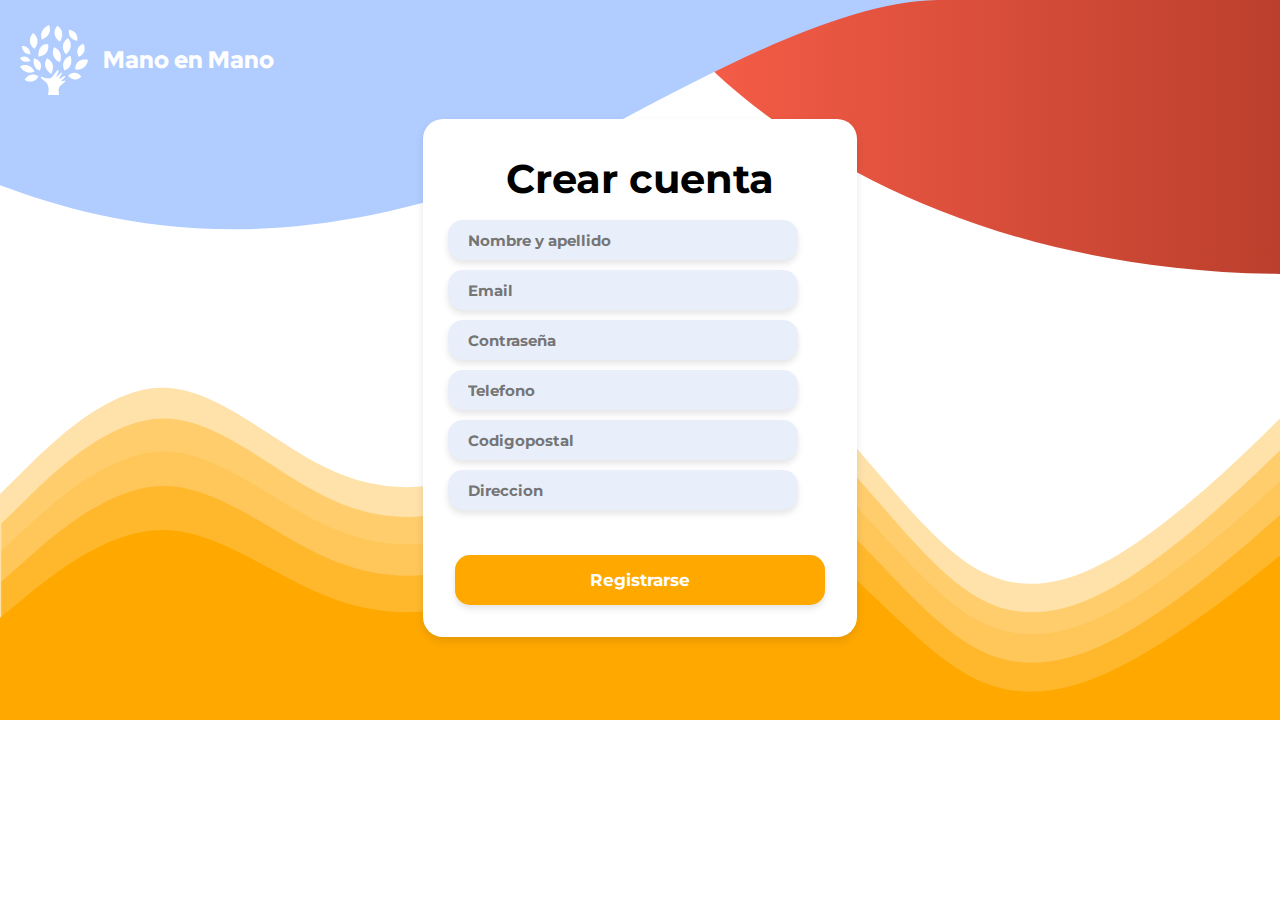
==== crearcuentadonante.html @ 53f03059 "cambios casi pasar todo ong" ====
<!DOCTYPE html>
<html lang="en">

<head>
    <meta charset="UTF-8">
    <meta http-equiv="X-UA-Compatible" content="IE=edge">
    <meta name="viewport" content="width=device-width, initial-scale=1.0">
    <title>Dan</title>
    <link rel="stylesheet" href="crearcuentadonante.css">
</head>

<body>
    <header>
        <div class="logo">
            <a href="./index.html" class="nombrePagina">
                <img src="./Group 111.svg"></img>
                <p>Mano en Mano</p>
            </a>
            <div>
        </header>
        <form class="conteiner">
            <div class="llenar">
              <h2>Crear cuenta</h2>
                <div class="inputs">
                    <input type="Nombre" placeholder="Nombre y apellido" class="espacios">
                    <input type="Email" placeholder="Email" class="espacios">
                    <input type="contraseña" placeholder="Contraseña" class="espacios">
                    <input type="telefono" placeholder="Telefono" class="espacios">
                    <input type="codigopostal" placeholder="Codigopostal" class="espacios">
                    <input type="direccion" placeholder="Direccion" class="espacios">
                </div>
                    <button class="botoniniciarsesion"> Registrarse </button>

            </div>
          </form>
           <script src="crearcuentadonante.js"></script>
      </body>
    </html>
---- crearcuentadonante.css ----
@import url('https://fonts.googleapis.com/css2?family=Red+Hat+Display:ital,wght@0,300..900;1,300..900&display=swap');
@import url('https://fonts.googleapis.com/css2?family=Montserrat:ital,wght@0,100..900;1,100..900&family=Open+Sans:ital,wght@0,300..800;1,300..800&family=Red+Hat+Display:ital,wght@0,300..900;1,300..900&display=swap');
@import url('https://fonts.googleapis.com/css2?family=Open+Sans:ital,wght@0,300..800;1,300..800&family=Red+Hat+Display:ital,wght@0,300..900;1,300..900&display=swap');
header{
    padding: 20px;
    display: flex;
    align-items: center;
    justify-content: space-between
  }
  .logo a {
    display: flex;
    gap: 15px;
  }
  .logo img {
    height: 70px;
    width: auto;
  }
  
  header nav {
    display: flex;
    gap: 12px;
  }
  /* clase de nombre de logo */
  .nombrePagina{ 
    align-items: center;
    display: flex;
    text-decoration: none;
    color: white;
    font-weight: 900;
    font-size: 24px;
    font-family: "Red Hat Display", sans-serif;
  }
  body {
    background-image: url('./Group\ 114.svg');
    margin: 0; /* Elimina el margen predeterminado del cuerpo */
    background-size: 100% auto; /* Ajusta el ancho al 100% sin alterar la altura proporcional */
    background-position: top center; /* Coloca la imagen centrada en la parte superior */
    background-repeat: no-repeat; /* Evita que la imagen se repita */}
    .conteiner{
        display: flex;
        margin: 0 auto;
        flex-direction: row;
        align-items: center;
        background-color: white; /* Color de fondo de la caja */
        border-radius: 20px; /* Bordes redondeados */
        box-shadow: 0 4px 8px rgba(0, 0, 0, 0.1); /* Sombra suave */
        padding: 25px; /* Espacio interior */
        width: fit-content; /* Tamaño automático basado en el contenido */
        justify-content: center;

      }
   

      .espacios{
        background-color: #E8EFFB; /* Color de fondo */
        border: none; /* Sin bordes */
        color: rgb(0, 0, 0); /* Texto en blanco */
        text-decoration: none; /* Sin subrayado */
        display: inline-block; /* Mostrar como bloque en línea */
        font-size: 15px; /* Tamaño del texto reducido */
        font-weight: bold; /* Texto en negrita */
        border-radius: 15px; /* Bordes redondeados más pequeños */
        transition: background-color 0.3s, transform 0.2s; /* Transición suave de color y efecto de clic */
        box-shadow: 0 4px 6px rgba(0, 0, 0, 0.1); /* Sombra sutil */
        cursor: pointer; /* Cambia el cursor a puntero */
        width: 350px; /* Botón más pequeño */
        height: 40px; /* Altura más pequeña */
        display: flex;
        font-family: "Montserrat", sans-serif;
        transition: 0.3s ease;
        padding-left: 20px;
        box-sizing: border-box;
        margin-bottom: 10px;
      }
      .llenar h2
        {
            font-size: 40px;
            font-family: "Montserrat", sans-serif;
            text-align: center;
            margin-top: 10px;
            margin-bottom: 17px;

          }
          .botoniniciarsesion{
            background-color:#FFA800; /* Color de fondo */
            border: none; /* Sin bordes */
            color: rgb(253, 253, 253); /* Texto en blanco */
            text-align: center; /* Texto centrado */
            text-decoration: none; /* Sin subrayado */
            display: inline-block; /* Mostrar como bloque en línea */
            font-size: 17px; /* Tamaño del texto reducido */
            font-weight: bold; /* Texto en negrita */
            border-radius: 15px; /* Bordes redondeados más pequeños */
            transition: background-color 0.3s, transform 0.2s; /* Transición suave de color y efecto de clic */
            box-shadow: 0 4px 6px rgba(0, 0, 0, 0.1); /* Sombra sutil */
            cursor: pointer; /* Cambia el cursor a puntero */
            width: 370px; /* Botón más pequeño */
            height: 50px; /* Altura más pequeña */
            display: flex;
            justify-content: center; /* Centra el contenido horizontalmente */
            align-items: center; /* Centra el contenido verticalmente */
            font-family: "Montserrat", sans-serif;
            margin: 7px;
            transition: 0.3s ease;
            margin-top: 45px;
            }
            .botoniniciarsesion:hover{
              background-color: #FFA800;
              transform: scale(1.1);
            }
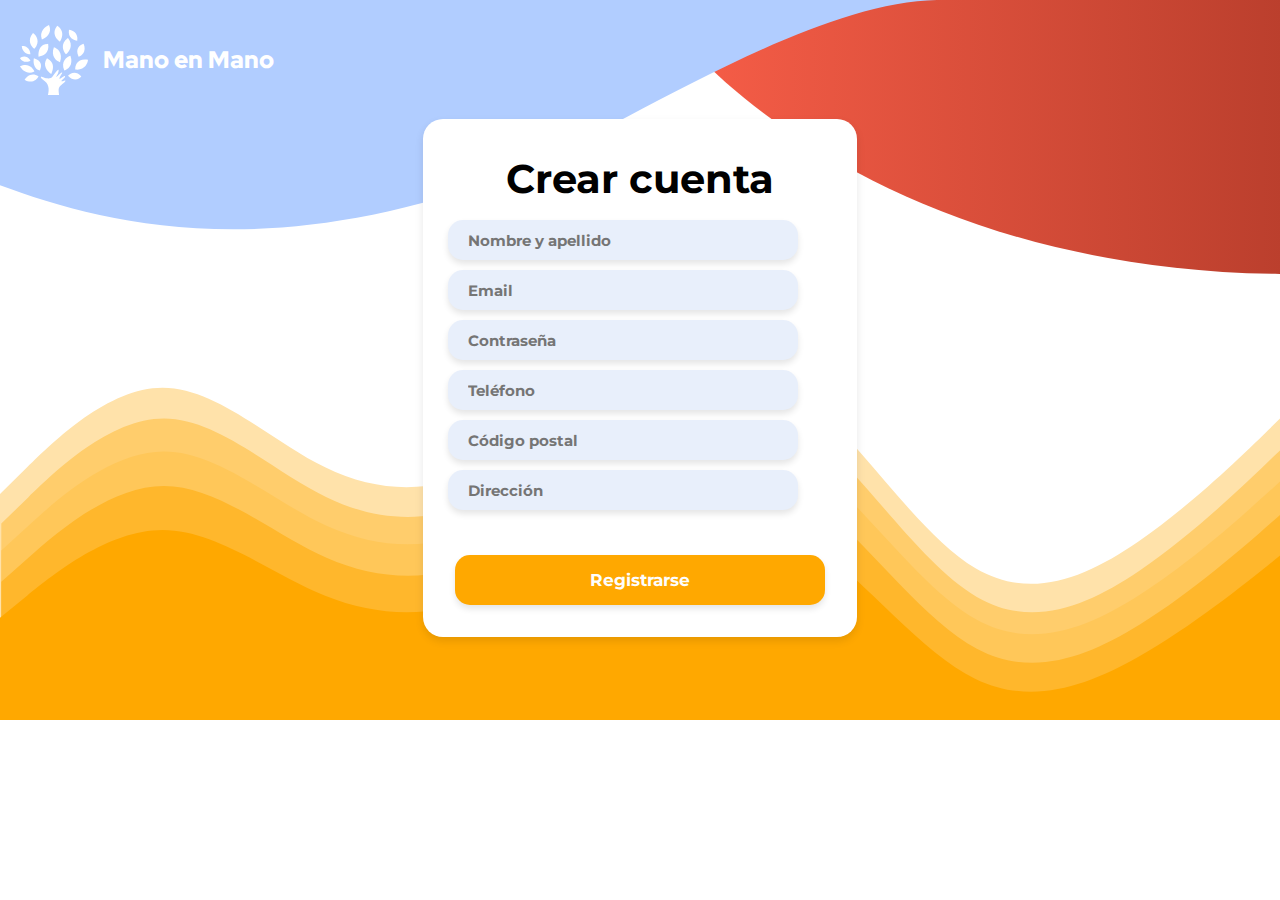
==== commit 02ef2bb7: "Conexion con front" ====
--- a/crearcuentadonante.html
+++ b/crearcuentadonante.html
@@ -5,7 +5,7 @@
     <meta charset="UTF-8">
     <meta http-equiv="X-UA-Compatible" content="IE=edge">
     <meta name="viewport" content="width=device-width, initial-scale=1.0">
-    <title>Dan</title>
+    <title>Crear Cuenta Donante</title>
     <link rel="stylesheet" href="crearcuentadonante.css">
 </head>
 
@@ -13,26 +13,26 @@
     <header>
         <div class="logo">
             <a href="./index.html" class="nombrePagina">
-                <img src="./Group 111.svg"></img>
+                <img src="./Group 111.svg" alt="Logo">
                 <p>Mano en Mano</p>
             </a>
-            <div>
-        </header>
-        <form class="conteiner">
-            <div class="llenar">
-              <h2>Crear cuenta</h2>
-                <div class="inputs">
-                    <input type="Nombre" placeholder="Nombre y apellido" class="espacios">
-                    <input type="Email" placeholder="Email" class="espacios">
-                    <input type="contraseña" placeholder="Contraseña" class="espacios">
-                    <input type="telefono" placeholder="Telefono" class="espacios">
-                    <input type="codigopostal" placeholder="Codigopostal" class="espacios">
-                    <input type="direccion" placeholder="Direccion" class="espacios">
-                </div>
-                    <button class="botoniniciarsesion"> Registrarse </button>
+        </div>
+    </header>
+    <form id="form-crear-donante" class="conteiner">
+        <div class="llenar">
+            <h2>Crear cuenta</h2>
+            <div class="inputs">
+                <input type="text" name="nombre" id="nombre" placeholder="Nombre y apellido" class="espacios">
+                <input type="email" name="email" id="email" placeholder="Email" class="espacios">
+                <input type="password" name="contraseña" id="contraseña" placeholder="Contraseña" class="espacios">
+                <input type="tel" name="telefono" id="telefono" placeholder="Teléfono" class="espacios">
+                <input type="text" name="codigopostal" id="codigopostal" placeholder="Código postal" class="espacios">
+                <input type="text" name="direccion" id="direccion" placeholder="Dirección" class="espacios">
+            </div>
+            <button type="submit" class="botoniniciarsesion">Registrarse</button>
+        </div>
+    </form>
+    <script src="crearcuentadonante.js"></script>
+</body>
 
-            </div>
-          </form>
-           <script src="crearcuentadonante.js"></script>
-      </body>
-    </html>
+</html>
